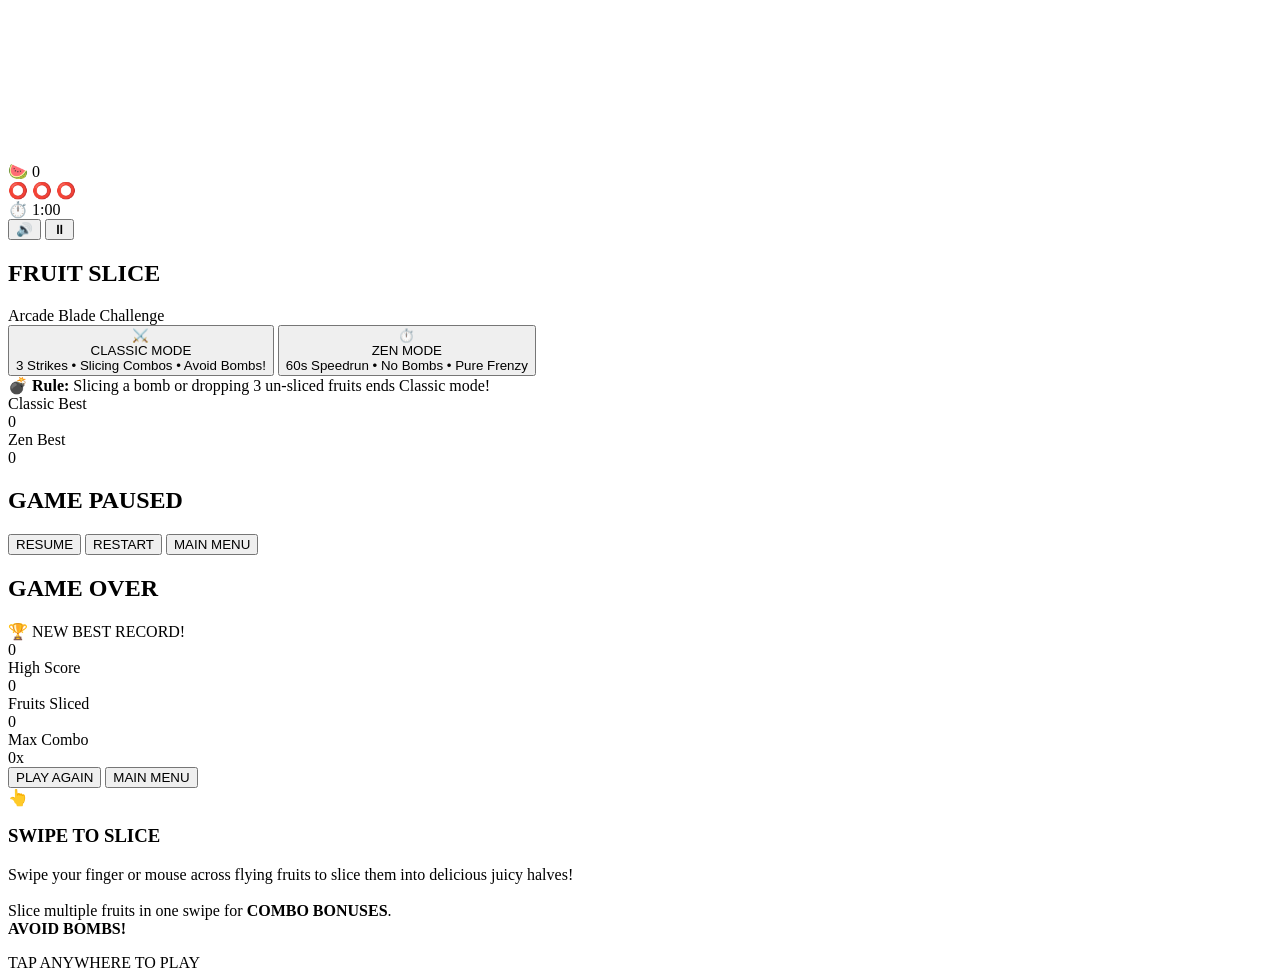
==== index.html @ 250950c2 "Add AdSense ad units Co-authored-by: Copilot <223556219+Copilot@users.noreply.github.com>" ====
<!DOCTYPE html>
<html lang="en">
<head>
  <meta charset="UTF-8">
  <meta name="viewport" content="width=device-width, initial-scale=1.0, maximum-scale=1.0, user-scalable=no, viewport-fit=cover">
  <title>Fruit Slice – Browser Arcade Challenge</title>
  <meta name="description" content="Addictive browser-based fruit slicing arcade game. Swipe to slice delicious fruits, rack up huge combos, and avoid the bombs!">
  <meta name="google-site-verification" content="SdkcGnZ0TJqAQD-XSaxdFHs3NhHoQCtlBqXM9RdpTBs">
  <meta name="theme-color" content="#2e1c0c">
  <link rel="stylesheet" href="css/style.css">
  <script async src="https://pagead2.googlesyndication.com/pagead/js/adsbygoogle.js?client=ca-pub-7950440884088062"
     crossorigin="anonymous"></script>
</head>
<body>

  <!-- Main Game Container -->
  <main id="game-wrapper" role="application" aria-label="Fruit Slice Arcade Game">
    <!-- Active Game Canvas -->
    <canvas id="gameCanvas"></canvas>

    <!-- In-Game HUD -->
    <header id="hud" class="hidden">
      <!-- Score Display -->
      <div class="hud-left hud-interactive">
        <div class="hud-score-card">
          <span class="hud-score-icon" aria-hidden="true">🍉</span>
          <span id="hud-score-val" class="hud-score-text">0</span>
        </div>
      </div>

      <!-- Center Status (Strikes or Zen Timer) -->
      <div class="hud-center">
        <!-- Classic Mode 3 Strikes -->
        <div id="hud-strikes" class="hud-strikes-container">
          <span id="strike-1" class="strike-icon" aria-hidden="true">⭕</span>
          <span id="strike-2" class="strike-icon" aria-hidden="true">⭕</span>
          <span id="strike-3" class="strike-icon" aria-hidden="true">⭕</span>
        </div>

        <!-- Zen Mode 60s Countdown Timer -->
        <div id="hud-timer" class="hud-timer-container hidden">
          <span aria-hidden="true">⏱️</span>
          <span id="hud-timer-val">1:00</span>
        </div>
      </div>

      <!-- Right Controls (Sound & Pause) -->
      <div class="hud-right hud-interactive">
        <button id="btn-sound-toggle" class="btn-hud-round" aria-label="Toggle Sound" title="Toggle Sound">🔊</button>
        <button id="btn-pause" class="btn-hud-round" aria-label="Pause Game" title="Pause Game">⏸</button>
      </div>
    </header>

    <!-- Start Menu Screen -->
    <section id="menu-screen" class="menu-layer" aria-label="Main Menu">
      <div class="menu-brand">
        <h1 class="game-title">FRUIT SLICE</h1>
        <div class="game-subtitle">Arcade Blade Challenge</div>
      </div>

      <div class="menu-card">
        <!-- Classic Mode Button -->
        <button id="btn-play-classic" class="mode-btn btn-classic">
          <span class="mode-btn-icon" aria-hidden="true">⚔️</span>
          <div class="mode-btn-info">
            <div class="mode-btn-title">CLASSIC MODE</div>
            <div class="mode-btn-sub">3 Strikes • Slicing Combos • Avoid Bombs!</div>
          </div>
        </button>

        <!-- Zen Mode Button -->
        <button id="btn-play-zen" class="mode-btn btn-zen">
          <span class="mode-btn-icon" aria-hidden="true">⏱️</span>
          <div class="mode-btn-info">
            <div class="mode-btn-title">ZEN MODE</div>
            <div class="mode-btn-sub">60s Speedrun • No Bombs • Pure Frenzy</div>
          </div>
        </button>

        <!-- Rules Notice -->
        <div class="menu-rules-box">
          <span class="menu-rules-icon" aria-hidden="true">💣</span>
          <span><b>Rule:</b> Slicing a bomb or dropping 3 un-sliced fruits ends Classic mode!</span>
        </div>

        <!-- High Score Tracking -->
        <div class="menu-highscores">
          <div class="score-cell">
            <div class="score-cell-label">Classic Best</div>
            <div id="menu-highscore-classic" class="score-cell-val">0</div>
          </div>
          <div class="score-cell">
            <div class="score-cell-label">Zen Best</div>
            <div id="menu-highscore-zen" class="score-cell-val">0</div>
          </div>
        </div>
      </div>
    </section>

    <!-- Pause Modal -->
    <div id="pause-modal" class="modal-overlay hidden" role="dialog" aria-modal="true" aria-labelledby="pause-title">
      <div class="modal-dialog">
        <h2 id="pause-title" class="modal-title">GAME PAUSED</h2>
        <div class="modal-actions" style="margin-top: 20px;">
          <button id="btn-resume" class="btn-arcade-action btn-arcade-primary">RESUME</button>
          <button id="btn-restart-pause" class="btn-arcade-action btn-arcade-secondary">RESTART</button>
          <button id="btn-quit-pause" class="btn-arcade-action btn-arcade-secondary">MAIN MENU</button>
        </div>
      </div>
    </div>

    <!-- Game Over Modal -->
    <div id="gameover-modal" class="modal-overlay hidden" role="dialog" aria-modal="true" aria-labelledby="go-title">
      <div class="modal-dialog">
        <h2 id="go-title" class="modal-title">GAME OVER</h2>
        <div id="go-new-high" class="new-record-badge hidden">🏆 NEW BEST RECORD!</div>

        <div id="go-final-score" class="final-score-display">0</div>

        <div class="go-stats-grid">
          <div class="go-stat-box">
            <div class="go-stat-lbl">High Score</div>
            <div id="go-best-score" class="go-stat-num">0</div>
          </div>
          <div class="go-stat-box">
            <div class="go-stat-lbl">Fruits Sliced</div>
            <div id="go-sliced-count" class="go-stat-num">0</div>
          </div>
          <div class="go-stat-box">
            <div class="go-stat-lbl">Max Combo</div>
            <div id="go-max-combo" class="go-stat-num">0x</div>
          </div>
        </div>

        <div class="modal-actions">
          <button id="btn-gameover-restart" class="btn-arcade-action btn-arcade-primary">PLAY AGAIN</button>
          <button id="btn-gameover-menu" class="btn-arcade-action btn-arcade-secondary">MAIN MENU</button>
        </div>
      </div>
    </div>

    <!-- First-Time Instruction Tutorial Overlay -->
    <aside id="tutorial-overlay" class="hidden" aria-label="How to play instructions">
      <div class="tutorial-card">
        <div class="tutorial-icon" aria-hidden="true">👆</div>
        <h3 class="tutorial-title">SWIPE TO SLICE</h3>
        <p class="tutorial-desc">
          Swipe your finger or mouse across flying fruits to slice them into delicious juicy halves!<br><br>
          Slice multiple fruits in one swipe for <b>COMBO BONUSES</b>.<br>
          <b>AVOID BOMBS!</b>
        </p>
        <div class="tutorial-tap-prompt">TAP ANYWHERE TO PLAY</div>
      </div>
    </aside>
  </main>

  <ins class="adsbygoogle"
       style="display:block"
       data-ad-format="autorelaxed"
       data-ad-client="ca-pub-7950440884088062"
       data-ad-slot="6304951178"></ins>
  <script>
       (adsbygoogle = window.adsbygoogle || []).push({});
  </script>

  <ins class="adsbygoogle"
       style="display:block; text-align:center;"
       data-ad-layout="in-article"
       data-ad-format="fluid"
       data-ad-client="ca-pub-7950440884088062"
       data-ad-slot="7697748881"></ins>
  <script>
       (adsbygoogle = window.adsbygoogle || []).push({});
  </script>

  <ins class="adsbygoogle"
       style="display:block"
       data-ad-format="fluid"
       data-ad-layout-key="-6t+ed+2i-1n-4w"
       data-ad-client="ca-pub-7950440884088062"
       data-ad-slot="7618032841"></ins>
  <script>
       (adsbygoogle = window.adsbygoogle || []).push({});
  </script>

  <!-- VELAR -->
  <ins class="adsbygoogle"
       style="display:block"
       data-ad-client="ca-pub-7950440884088062"
       data-ad-slot="7650656586"
       data-ad-format="auto"
       data-full-width-responsive="true"></ins>
  <script>
       (adsbygoogle = window.adsbygoogle || []).push({});
  </script>

  <!-- Game Scripts -->
  <script src="js/audio.js"></script>
  <script src="js/fruit.js"></script>
  <script src="js/blade.js"></script>
  <script src="js/particles.js"></script>
  <script src="js/game.js"></script>

</body>
</html>
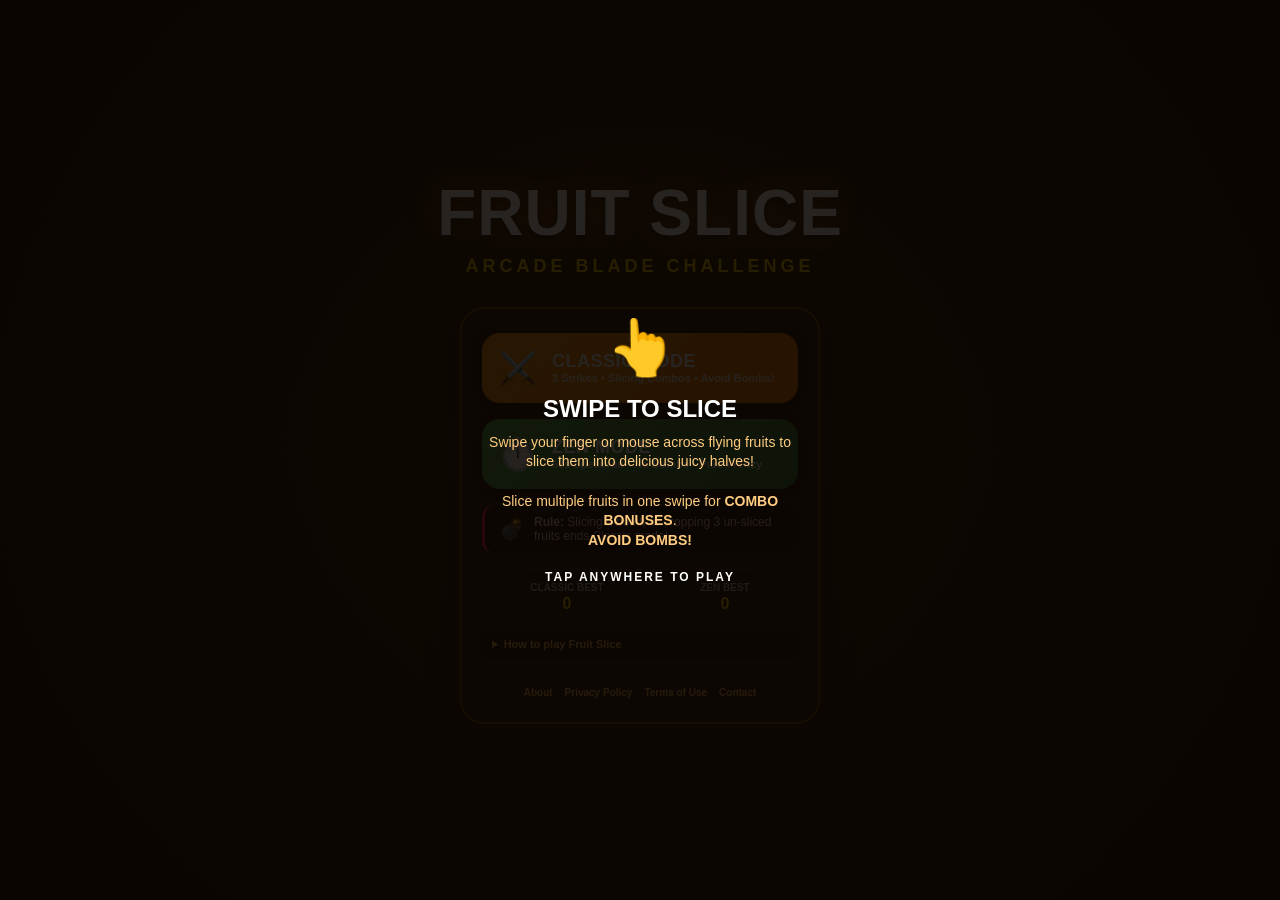
==== commit 55dd8cd8: "Add AdSense site pages and crawler files Co-authored-by: Copilot <223556219+Copilot@users.noreply.gi" ====
--- a/index.html
+++ b/index.html
@@ -5,11 +5,16 @@
   <meta name="viewport" content="width=device-width, initial-scale=1.0, maximum-scale=1.0, user-scalable=no, viewport-fit=cover">
   <title>Fruit Slice – Browser Arcade Challenge</title>
   <meta name="description" content="Addictive browser-based fruit slicing arcade game. Swipe to slice delicious fruits, rack up huge combos, and avoid the bombs!">
+  <meta name="robots" content="index, follow">
+  <link rel="canonical" href="https://fruit-slice-2.vercel.app/">
+  <meta property="og:type" content="website">
+  <meta property="og:url" content="https://fruit-slice-2.vercel.app/">
+  <meta property="og:title" content="Fruit Slice – Browser Arcade Challenge">
+  <meta property="og:description" content="Swipe to slice fruit, build combos, and avoid bombs in this free browser arcade game.">
+  <meta name="twitter:card" content="summary">
   <meta name="google-site-verification" content="SdkcGnZ0TJqAQD-XSaxdFHs3NhHoQCtlBqXM9RdpTBs">
   <meta name="theme-color" content="#2e1c0c">
   <link rel="stylesheet" href="css/style.css">
-  <script async src="https://pagead2.googlesyndication.com/pagead/js/adsbygoogle.js?client=ca-pub-7950440884088062"
-     crossorigin="anonymous"></script>
 </head>
 <body>
 
@@ -94,6 +99,19 @@
             <div id="menu-highscore-zen" class="score-cell-val">0</div>
           </div>
         </div>
+
+        <details class="menu-editorial-guide">
+          <summary>How to play Fruit Slice</summary>
+          <h2>Play Fruit Slice Online</h2>
+          <p>Fruit Slice is a free browser arcade game. Choose Classic mode to chase a high score while avoiding bombs, or try Zen mode for a timed fruit-slicing challenge. Use your mouse or touchscreen to swipe through fruit and build combos.</p>
+        </details>
+
+        <nav class="menu-legal-links" aria-label="Site information">
+          <a href="/about">About</a>
+          <a href="/privacy">Privacy Policy</a>
+          <a href="/terms">Terms of Use</a>
+          <a href="/contact">Contact</a>
+        </nav>
       </div>
     </section>
 
@@ -154,52 +172,53 @@
     </aside>
   </main>
 
-  <ins class="adsbygoogle"
-       style="display:block"
-       data-ad-format="autorelaxed"
-       data-ad-client="ca-pub-7950440884088062"
-       data-ad-slot="6304951178"></ins>
-  <script>
-       (adsbygoogle = window.adsbygoogle || []).push({});
-  </script>
-
-  <ins class="adsbygoogle"
-       style="display:block; text-align:center;"
-       data-ad-layout="in-article"
-       data-ad-format="fluid"
-       data-ad-client="ca-pub-7950440884088062"
-       data-ad-slot="7697748881"></ins>
-  <script>
-       (adsbygoogle = window.adsbygoogle || []).push({});
-  </script>
-
-  <ins class="adsbygoogle"
-       style="display:block"
-       data-ad-format="fluid"
-       data-ad-layout-key="-6t+ed+2i-1n-4w"
-       data-ad-client="ca-pub-7950440884088062"
-       data-ad-slot="7618032841"></ins>
-  <script>
-       (adsbygoogle = window.adsbygoogle || []).push({});
-  </script>
-
-  <!-- VELAR -->
-  <ins class="adsbygoogle"
-       style="display:block"
-       data-ad-client="ca-pub-7950440884088062"
-       data-ad-slot="7650656586"
-       data-ad-format="auto"
-       data-full-width-responsive="true"></ins>
-  <script>
-       (adsbygoogle = window.adsbygoogle || []).push({});
-  </script>
-
   <!-- Game Scripts -->
   <script src="js/audio.js"></script>
   <script src="js/fruit.js"></script>
   <script src="js/blade.js"></script>
   <script src="js/particles.js"></script>
   <script src="js/game.js"></script>
+  <script>
+    window.addEventListener("load", () => {
+      const adsenseScript = document.createElement("script");
+      adsenseScript.async = true;
+      adsenseScript.crossOrigin = "anonymous";
+      adsenseScript.src = "https://pagead2.googlesyndication.com/pagead/js/adsbygoogle.js?client=ca-pub-7950440884088062";
+      adsenseScript.addEventListener("load", () => {
+        const adUnits = [
+          { slot: "6304951178", format: "autorelaxed" },
+          { slot: "7697748881", layout: "in-article", format: "fluid", centered: true },
+          { slot: "7618032841", format: "fluid", layoutKey: "-6t+ed+2i-1n-4w" },
+          { slot: "7650656586", format: "auto", responsive: true }
+        ];
+        const adSection = document.createElement("section");
+        adSection.setAttribute("aria-label", "Advertisements");
+        adSection.style.cssText = "box-sizing:border-box;width:100%;padding:16px";
+
+        for (const unit of adUnits) {
+          const ad = document.createElement("ins");
+          ad.className = "adsbygoogle";
+          ad.style.display = "block";
+          ad.dataset.adClient = "ca-pub-7950440884088062";
+          ad.dataset.adSlot = unit.slot;
+          ad.dataset.adFormat = unit.format;
+          if (unit.layout) ad.dataset.adLayout = unit.layout;
+          if (unit.layoutKey) ad.dataset.adLayoutKey = unit.layoutKey;
+          if (unit.centered) ad.style.textAlign = "center";
+          if (unit.responsive) ad.dataset.fullWidthResponsive = "true";
+          adSection.append(ad);
+        }
+
+        document.body.append(adSection);
+        window.adsbygoogle = window.adsbygoogle || [];
+        for (const unit of adUnits) window.adsbygoogle.push({});
+      });
+      adsenseScript.addEventListener("error", () => {
+        console.error("Failed to load the Google AdSense script.");
+      });
+      document.head.append(adsenseScript);
+    });
+  </script>
 
 </body>
 </html>
--- a/css/style.css
+++ b/css/style.css
@@ -0,0 +1,572 @@
+/* ==========================================================================
+   FRUIT SLICE – Premium Arcade Aesthetics & Responsive Styles
+   ========================================================================== */
+
+:root {
+  --primary-accent: #ff9800;
+  --secondary-accent: #4caf50;
+  --danger-color: #ff1744;
+  --gold-color: #ffd700;
+  --bg-dark: #1f1409;
+  --card-bg: rgba(36, 22, 12, 0.92);
+  --card-border: rgba(255, 179, 0, 0.35);
+  --font-family: -apple-system, BlinkMacSystemFont, "Segoe UI", Roboto, "Helvetica Neue", Arial, sans-serif;
+  --font-arcade: "Fredoka", "Arial Black", sans-serif;
+}
+
+* {
+  box-sizing: border-box;
+  margin: 0;
+  padding: 0;
+  -webkit-touch-callout: none;
+  -webkit-user-select: none;
+  user-select: none;
+  -webkit-tap-highlight-color: transparent;
+}
+
+html, body {
+  width: 100%;
+  height: 100%;
+  overflow: hidden;
+  background-color: var(--bg-dark);
+  font-family: var(--font-family);
+  position: fixed;
+}
+
+/* ==========================================================================
+   MAIN GAME VIEWPORT
+   ========================================================================== */
+
+#game-wrapper {
+  position: relative;
+  width: 100%;
+  height: 100%;
+  overflow: hidden;
+  display: flex;
+  flex-direction: column;
+  align-items: center;
+  justify-content: center;
+  touch-action: none; /* Prevents mobile scroll while dragging inside game area */
+}
+
+#gameCanvas {
+  position: absolute;
+  top: 0;
+  left: 0;
+  width: 100%;
+  height: 100%;
+  display: block;
+  z-index: 1;
+}
+
+.hidden {
+  display: none !important;
+}
+
+/* ==========================================================================
+   HUD (HEADS-UP DISPLAY)
+   ========================================================================== */
+
+#hud {
+  position: absolute;
+  top: 0;
+  left: 0;
+  width: 100%;
+  padding: 16px 20px;
+  display: flex;
+  justify-content: space-between;
+  align-items: center;
+  z-index: 10;
+  pointer-events: none; /* Let swipes pass through to canvas */
+}
+
+.hud-interactive {
+  pointer-events: auto;
+}
+
+.hud-left {
+  display: flex;
+  align-items: center;
+  gap: 10px;
+}
+
+.hud-score-card {
+  display: flex;
+  align-items: center;
+  background: rgba(30, 16, 8, 0.82);
+  border: 2px solid var(--primary-accent);
+  border-radius: 24px;
+  padding: 6px 16px;
+  box-shadow: 0 4px 15px rgba(0, 0, 0, 0.4);
+  gap: 8px;
+}
+
+.hud-score-icon {
+  font-size: 20px;
+}
+
+.hud-score-text {
+  font-size: 24px;
+  font-weight: 900;
+  color: #ffffff;
+  letter-spacing: 0.5px;
+}
+
+.hud-center {
+  display: flex;
+  align-items: center;
+}
+
+.hud-strikes-container {
+  display: flex;
+  gap: 6px;
+  background: rgba(30, 16, 8, 0.7);
+  padding: 6px 12px;
+  border-radius: 18px;
+  border: 1px solid rgba(255, 255, 255, 0.15);
+}
+
+.strike-icon {
+  font-size: 20px;
+  transition: transform 0.2s cubic-bezier(0.18, 0.89, 0.32, 1.28);
+}
+
+.active-strike {
+  transform: scale(1.25);
+  filter: drop-shadow(0 0 6px var(--danger-color));
+}
+
+.hud-timer-container {
+  display: flex;
+  align-items: center;
+  gap: 6px;
+  background: rgba(30, 16, 8, 0.82);
+  border: 2px solid var(--secondary-accent);
+  padding: 6px 14px;
+  border-radius: 20px;
+  font-size: 20px;
+  font-weight: 900;
+  color: #ffffff;
+}
+
+.hud-right {
+  display: flex;
+  align-items: center;
+  gap: 10px;
+}
+
+.btn-hud-round {
+  width: 44px;
+  height: 44px;
+  border-radius: 50%;
+  background: rgba(30, 16, 8, 0.82);
+  border: 2px solid rgba(255, 255, 255, 0.25);
+  color: #ffffff;
+  font-size: 18px;
+  display: flex;
+  align-items: center;
+  justify-content: center;
+  cursor: pointer;
+  transition: all 0.15s ease;
+  box-shadow: 0 4px 10px rgba(0, 0, 0, 0.3);
+}
+
+.btn-hud-round:hover {
+  transform: scale(1.08);
+  border-color: var(--primary-accent);
+}
+
+.btn-hud-round:active {
+  transform: scale(0.94);
+}
+
+/* ==========================================================================
+   START MENU SCREEN
+   ========================================================================== */
+
+#menu-screen {
+  position: absolute;
+  top: 0;
+  left: 0;
+  width: 100%;
+  height: 100%;
+  display: flex;
+  flex-direction: column;
+  align-items: center;
+  justify-content: center;
+  z-index: 15;
+  background: radial-gradient(circle at center, rgba(50, 28, 12, 0.85) 0%, rgba(15, 8, 3, 0.95) 100%);
+  padding: 20px;
+}
+
+.menu-brand {
+  text-align: center;
+  margin-bottom: 30px;
+}
+
+.game-title {
+  font-size: clamp(38px, 8vw, 64px);
+  font-weight: 900;
+  color: #ffffff;
+  text-shadow: 0 4px 10px rgba(0, 0, 0, 0.6), 0 0 25px rgba(255, 152, 0, 0.5);
+  letter-spacing: 1px;
+}
+
+.game-subtitle {
+  font-size: clamp(14px, 3.5vw, 18px);
+  font-weight: 700;
+  color: var(--gold-color);
+  letter-spacing: 4px;
+  margin-top: 6px;
+  text-transform: uppercase;
+}
+
+.menu-card {
+  width: 100%;
+  max-width: 360px;
+  background: var(--card-bg);
+  border: 2px solid var(--card-border);
+  border-radius: 24px;
+  padding: 24px 20px;
+  display: flex;
+  flex-direction: column;
+  gap: 16px;
+  box-shadow: 0 10px 30px rgba(0, 0, 0, 0.5);
+}
+
+.mode-btn {
+  width: 100%;
+  padding: 16px;
+  border-radius: 18px;
+  border: none;
+  cursor: pointer;
+  display: flex;
+  align-items: center;
+  gap: 14px;
+  transition: all 0.2s cubic-bezier(0.18, 0.89, 0.32, 1.28);
+  box-shadow: 0 6px 15px rgba(0, 0, 0, 0.3);
+}
+
+.mode-btn:hover {
+  transform: translateY(-2px) scale(1.02);
+}
+
+.mode-btn:active {
+  transform: translateY(1px) scale(0.97);
+}
+
+.btn-classic {
+  background: linear-gradient(135deg, #ff9800, #f57c00);
+  color: #ffffff;
+}
+
+.btn-zen {
+  background: linear-gradient(135deg, #4caf50, #2e7d32);
+  color: #ffffff;
+}
+
+.mode-btn-icon {
+  font-size: 32px;
+}
+
+.mode-btn-info {
+  text-align: left;
+}
+
+.mode-btn-title {
+  font-size: 18px;
+  font-weight: 900;
+  letter-spacing: 0.5px;
+}
+
+.mode-btn-sub {
+  font-size: 11px;
+  opacity: 0.9;
+  font-weight: 600;
+}
+
+.menu-rules-box {
+  background: rgba(0, 0, 0, 0.25);
+  border-radius: 12px;
+  padding: 10px 14px;
+  display: flex;
+  align-items: center;
+  gap: 10px;
+  font-size: 12px;
+  color: #ffcdd2;
+  border-left: 3px solid var(--danger-color);
+}
+
+.menu-rules-icon {
+  font-size: 20px;
+}
+
+.menu-highscores {
+  display: flex;
+  justify-content: space-around;
+  border-top: 1px solid rgba(255, 255, 255, 0.1);
+  padding-top: 12px;
+}
+
+.score-cell {
+  text-align: center;
+}
+
+.score-cell-label {
+  font-size: 10px;
+  font-weight: 700;
+  color: #b0bec5;
+  text-transform: uppercase;
+}
+
+.score-cell-val {
+  font-size: 16px;
+  font-weight: 900;
+  color: var(--gold-color);
+  margin-top: 2px;
+}
+
+.menu-editorial-guide {
+  max-height: 110px;
+  overflow-y: auto;
+  padding: 8px 10px;
+  border-radius: 10px;
+  background: rgba(0, 0, 0, 0.25);
+  color: #bcaaa4;
+  font-size: 11px;
+  line-height: 1.45;
+  text-align: left;
+}
+
+.menu-editorial-guide summary {
+  color: #ffb74d;
+  cursor: pointer;
+  font-weight: 700;
+}
+
+.menu-editorial-guide h2 {
+  margin-top: 6px;
+  color: #ffcc80;
+  font-size: 12px;
+}
+
+.menu-editorial-guide p {
+  margin-top: 4px;
+}
+
+.menu-legal-links {
+  display: flex;
+  flex-wrap: wrap;
+  justify-content: center;
+  gap: 8px 12px;
+  padding-top: 10px;
+  border-top: 1px solid rgba(255, 255, 255, 0.1);
+}
+
+.menu-legal-links a {
+  color: #ffb74d;
+  font-size: 10px;
+  font-weight: 700;
+  text-decoration: none;
+}
+
+.menu-legal-links a:hover,
+.menu-legal-links a:focus-visible {
+  text-decoration: underline;
+}
+
+/* ==========================================================================
+   MODALS (PAUSE & GAME OVER)
+   ========================================================================== */
+
+.modal-overlay {
+  position: absolute;
+  top: 0;
+  left: 0;
+  width: 100%;
+  height: 100%;
+  background: rgba(10, 5, 2, 0.85);
+  backdrop-filter: blur(6px);
+  -webkit-backdrop-filter: blur(6px);
+  z-index: 20;
+  display: flex;
+  align-items: center;
+  justify-content: center;
+  padding: 20px;
+}
+
+.modal-dialog {
+  width: 100%;
+  max-width: 340px;
+  background: var(--card-bg);
+  border: 2px solid var(--card-border);
+  border-radius: 24px;
+  padding: 26px 20px;
+  text-align: center;
+  box-shadow: 0 12px 35px rgba(0, 0, 0, 0.6);
+  animation: popIn 0.25s cubic-bezier(0.18, 0.89, 0.32, 1.28);
+}
+
+@keyframes popIn {
+  0% { transform: scale(0.85); opacity: 0; }
+  100% { transform: scale(1); opacity: 1; }
+}
+
+.modal-title {
+  font-size: 28px;
+  font-weight: 900;
+  color: #ffffff;
+  letter-spacing: 1px;
+}
+
+.new-record-badge {
+  background: linear-gradient(135deg, #ffd700, #ff9800);
+  color: #211300;
+  font-size: 11px;
+  font-weight: 900;
+  padding: 4px 12px;
+  border-radius: 12px;
+  display: inline-block;
+  margin-top: 6px;
+  text-transform: uppercase;
+  box-shadow: 0 0 12px rgba(255, 215, 0, 0.5);
+}
+
+.final-score-display {
+  font-size: 52px;
+  font-weight: 900;
+  color: #ffffff;
+  text-shadow: 0 0 18px rgba(255, 152, 0, 0.6);
+  margin: 12px 0;
+  line-height: 1;
+}
+
+.go-stats-grid {
+  display: grid;
+  grid-template-columns: 1fr 1fr 1fr;
+  gap: 8px;
+  margin: 16px 0 20px;
+}
+
+.go-stat-box {
+  background: rgba(0, 0, 0, 0.25);
+  border: 1px solid rgba(255, 255, 255, 0.1);
+  padding: 8px 4px;
+  border-radius: 10px;
+}
+
+.go-stat-lbl {
+  font-size: 9px;
+  font-weight: 700;
+  color: #cfd8dc;
+  text-transform: uppercase;
+}
+
+.go-stat-num {
+  font-size: 16px;
+  font-weight: 900;
+  color: #ffffff;
+  margin-top: 2px;
+}
+
+.modal-actions {
+  display: flex;
+  flex-direction: column;
+  gap: 10px;
+}
+
+.btn-arcade-action {
+  width: 100%;
+  padding: 14px;
+  font-size: 16px;
+  font-weight: 900;
+  border-radius: 16px;
+  border: none;
+  cursor: pointer;
+  transition: all 0.15s ease;
+  letter-spacing: 0.5px;
+}
+
+.btn-arcade-primary {
+  background: linear-gradient(135deg, #ff9800, #e65100);
+  color: #ffffff;
+  box-shadow: 0 4px 15px rgba(255, 152, 0, 0.4);
+}
+
+.btn-arcade-secondary {
+  background: rgba(255, 255, 255, 0.1);
+  color: #ffffff;
+  border: 1px solid rgba(255, 255, 255, 0.2);
+}
+
+.btn-arcade-action:hover {
+  transform: translateY(-2px);
+}
+
+.btn-arcade-action:active {
+  transform: scale(0.96);
+}
+
+/* ==========================================================================
+   TUTORIAL OVERLAY
+   ========================================================================== */
+
+#tutorial-overlay {
+  position: absolute;
+  top: 0;
+  left: 0;
+  width: 100%;
+  height: 100%;
+  background: rgba(10, 5, 2, 0.88);
+  z-index: 25;
+  display: flex;
+  flex-direction: column;
+  align-items: center;
+  justify-content: center;
+  cursor: pointer;
+  padding: 20px;
+}
+
+.tutorial-card {
+  max-width: 320px;
+  text-align: center;
+}
+
+.tutorial-icon {
+  font-size: 54px;
+  animation: swipeHand 1.6s infinite ease-in-out;
+}
+
+@keyframes swipeHand {
+  0% { transform: translate(-35px, 20px) rotate(-15deg); }
+  50% { transform: translate(35px, -20px) rotate(15deg); }
+  100% { transform: translate(-35px, 20px) rotate(-15deg); }
+}
+
+.tutorial-title {
+  font-size: 24px;
+  font-weight: 900;
+  color: #ffffff;
+  margin-top: 16px;
+}
+
+.tutorial-desc {
+  font-size: 14px;
+  color: #ffcc80;
+  margin: 10px 0 20px;
+  line-height: 1.4;
+}
+
+.tutorial-tap-prompt {
+  font-size: 12px;
+  font-weight: 700;
+  letter-spacing: 2px;
+  color: #ffffff;
+  animation: pulseOpacity 1.2s infinite;
+  text-transform: uppercase;
+}
+
+@keyframes pulseOpacity {
+  0%, 100% { opacity: 1; }
+  50% { opacity: 0.4; }
+}
